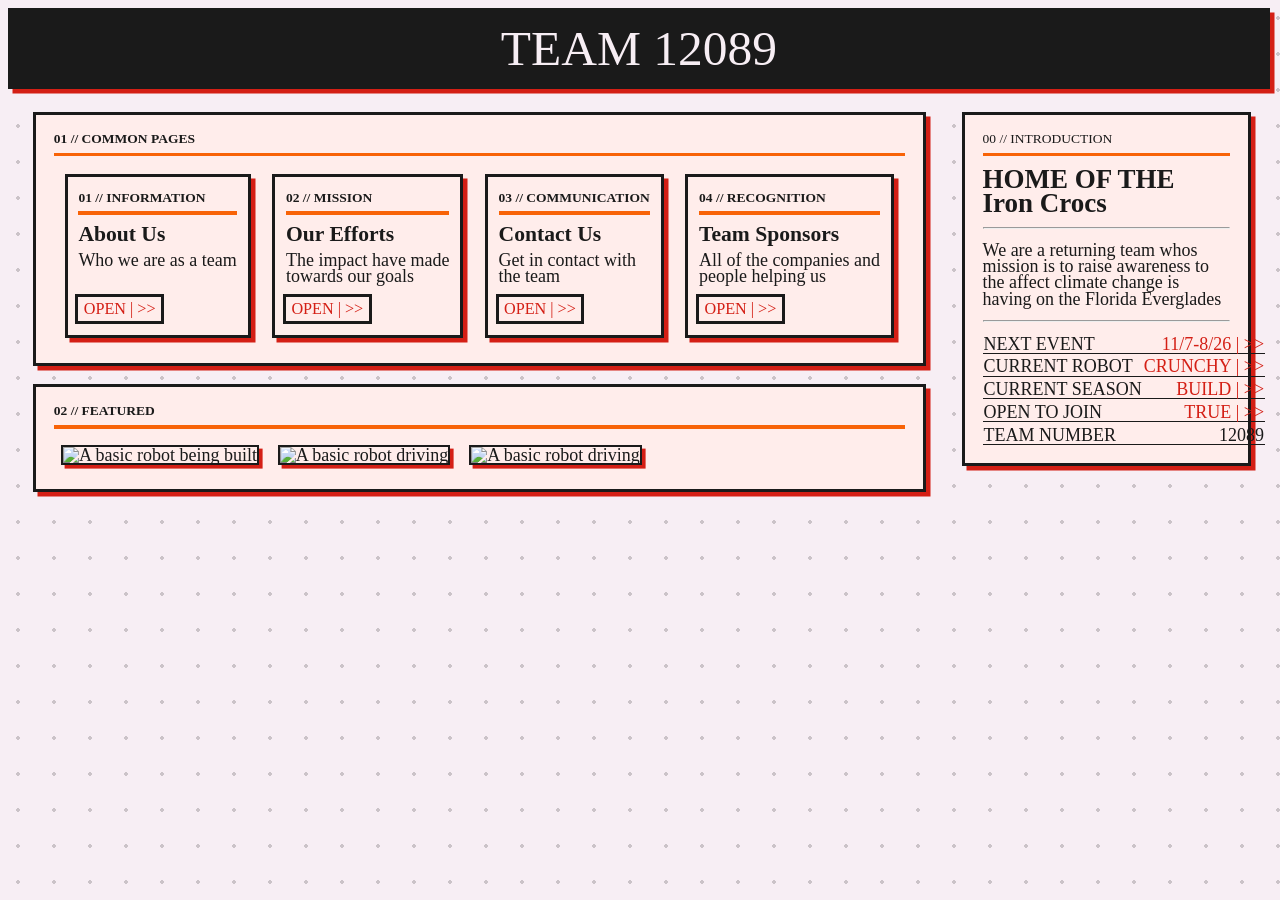
==== index.html @ 6e810260 "Update base href for GitHub Pages deployment" ====
<!DOCTYPE html>
<html lang="en">
    <head>
        <meta charset="UTF-8">
        <meta name="viewport" content="width=device-width, initial-scale=1.0">
        <base href="https://frc-team-12089-iron-crocodiles.github.io/team12089_website/" > <!--this sets the root to /team12089_website/ for file. Remove this once we get a nameserver-->
        <link rel="stylesheet" href="/assets/css/style.css" />

        <title>Iron Crocs</title>
        <link rel="icon" type="image/png" href="/assets/images/croc-icon.png">

        <style>

            @font-face {
            font-family: 'Body';
            src: url("/assets/fonts/body/Rajdhani-Medium.ttf") format("truetype");
            font-weight: 400;
            }

            @font-face {
            font-family: 'Body-Bold';
            src: url("/assets/fonts/body/Rajdhani-Bold.ttf") format("truetype");
            font-weight: 700;
            }

            @font-face {
            font-family: 'Heading';
            src: url("/assets/fonts/heading/Furore.otf") format("truetype");
            font-weight: 800;
            }


        </style>
    </head>

    <body>
        <header>
            <div class="header-left">
                <menu-icon color="var(--primary)"  secondary="var(--secondary)" size="2.5rem"></menu-icon>
            </div>

            <div class="header-center">
                <p>TEAM 12089</p>
            </div>


            <div class="header-right">
                <img src="/assets/images/site/croc-icon.png" alt=""/>
            </div>


        </header>

        <div class="content">
        <main>
        <article>
            <h2 class="number">01 // COMMON PAGES</h2>
            <hr class="color-hr">
            <div class="services">
                <div class="card">
                    <h2 class="number">01 // INFORMATION</h2>
                    <hr class="color-hr">

                    <h3 class="name">About Us</h3>
                    <p class="description">Who we are as a team</p>

                    <a href="/about" class="a-external">
                        OPEN | >>
                    </a>
                </div>

                <div class="card">
                    <h2 class="number">02 // MISSION</h2>
                    <hr class="color-hr">

                    <h3 class="name">Our Efforts</h3>
                    <p class="description">The impact have made <br>towards our goals</p>

                    <a href="/impact" class="a-external">
                        OPEN | >>
                    </a>
                </div>

                <div class="card">
                    <h2 class="number">03 // COMMUNICATION</h2>
                    <hr class="color-hr">

                    <h3 class="name">Contact Us</h3>
                    <p class="description">Get in contact with <br>the team</p>

                    <a href="/contact" class="a-external">
                        OPEN | >>
                    </a>
                </div>
                <div class="card">
                    <h2 class="number">04 // RECOGNITION </h2>
                    <hr class="color-hr">

                    <h3 class="name">Team Sponsors</h3>
                    <p class="description">All of the companies and <br>people helping us</p>

                    <a href="/sponsors" class="a-external">
                        OPEN | >>
                    </a>
                </div>
            </div>
        </article>
        <article>
            <h2 class="number">02 // FEATURED</h2>
            <hr class="color-hr">
            <img src="/assets/images/basicBotProgress.jpg" alt="A basic robot being built" style="height: 11rem;" /> <!--Using the the built in height only accepts pixels and does not scale properly-->
            <img src="/assets/images/basicBotFloor.jpg" alt="A basic robot driving" style="height: 11rem;" />
            <img src="/assets/images/teamWithShirtsTable.jpg" alt="A basic robot driving" style="height: 11rem;" />
        </article>
        </main>

        <aside>
        <article>
            <p class="number">00 // INTRODUCTION</p>
            <hr class="color-hr">

            <div id="about-main">
                <div id="about-text">
                    <h2>HOME OF THE<br>
                    <span style="font-family: Heading;">Iron Crocs</span></h2>

                    <hr>

                    <p>We are a returning team whos mission is to raise awareness to the affect climate change is having on the Florida Everglades</p>
                    <hr>
                </div>

                <table>
                <tr>
                    <td><p>NEXT EVENT</p></td>
                    <td id="about-nextDate" style="text-align: right;"><a href="/events">11/7-8/26 | >></a></td>
                </tr>
                <tr>
                    <td><p>CURRENT ROBOT</p></td>
                    <td id="about-currRobot" style="text-align: right;"><a href="/robots/crunchy">CRUNCHY | >></a></td>
                </tr>
                <tr>
                    <td><p>CURRENT SEASON</p></td>
                    <td id="about-season" style="text-align: right;"><a href="/season">BUILD | >> </a></td>
                </tr>
                <tr>
                    <td><p>OPEN TO JOIN</p></td>
                    <td id="about-openToJoin" style="text-align: right;"><a href="/join">TRUE | >></a></td>
                </tr>
                <tr>
                    <td><p>TEAM NUMBER</p></td>
                    <td id="about-teamNum" style="text-align: right;"><p>12089</p></td>
                </tr>
                </table>
            </div>
        </article>
        </aside>
        </div>

        <footer>

        </footer>

    </body>
    <script src="/assets/script.js"></script>
</html>
---- assets/css/style.css ----
:root {
    --dark: #1a1a1a;
    --light: #f7eef4;
    --primary: #d41f15; /*~PANTONE 2347 C*/
    --secondary: #f86307; /*~PANTONE 165 C*/
    --extra: #ffedeb; /*white shifted twards secondary*/
    --text: #1a1a1a;
    --text-light: #f7eef4;

    font-size: large;
}

header {
    display: flex;
    justify-content: space-between;

    align-items: center;
    background: var(--dark);
    height: 4.5rem;
    font-family: "Heading";
    font-size: 2.75rem;

    box-shadow: 0.25rem 0.25rem 0 var(--primary);
    margin-right: 0.13rem;
    margin-bottom: 0.25rem;
    color: var(--text-light);
    padding: 0 0.75rem;

}

.header-left, .header-right {
    flex: 1; /*  */
    display: flex;
    align-items: center;
    margin: 0.25rem;
}

.header-right {
    justify-content: flex-end; /* Pushes the logo to the far right */
}
.header-right > img{
    all: unset; /* Resets all inherited and non-inherited properties to their initial values */
    max-width: 4.5rem;
    max-height: 4.5rem;
}

.header-center {
    flex: 0; /* Only takes up as much space as the text needs */
    white-space: nowrap;
    text-align: center;

}

body{
    display: grid;

    /* New Space-Themed Background */
    background-color: var(--light);
    background-image: radial-gradient(color-mix(in srgb, var(--dark) 20%, transparent) 0.1rem, transparent 0.1rem);
    background-size: 2rem 2rem;
}

p{
    margin: 0.75rem 0;
}

table{
    border-collapse: collapse; /*Overlaps borders of <tr>*/
    padding: 0.25rem;
    max-width: 18rem;
    width: 100%;
    white-space: nowrap; /*does not let the table text wrap*/

    th, td {
        padding-top: 0.25rem;
        border: none;
        border-bottom: 0.06rem solid var(--dark)

    }

    p{
        margin: 0px;
    }
}

img{
    border: 0.13rem solid var(--dark);
    box-shadow: 0.2rem 0.2rem 0 var(--primary);
    margin: 0.3rem 0.4rem;
}

a {
    display: inline-block;

    font-family: "Body-bold";
    cursor: pointer;
    text-transform: uppercase;

    transition: all 0.1s ease;
}


a:link{
    color: var(--primary);
    text-decoration: none;

}
a:visited{
    color: var(--secondary);

}
a:hover{
    text-decoration: underline 0.13rem;

}
a:active{
    color: var(--secondary);
    font-weight: bold;

}

.a-external {
    align-self: flex-start;

    background: none;
    color: var(--primary);

    padding: 0.3rem 0.3rem 0.2rem;
    margin: 0.2rem 0;
    outline: 0.2rem solid var(--dark);/*Using border applies to the outside and counts for width, when srhinking border it shifts other elements too. Outline fixes this*/

    font-size: 0.9em;
}

.a-external:hover {
    background: var(--dark);
    outline: 0.06rem solid var(--primary);
}

.a-internal {
    background: var(--primary);
    color: var(--extra);

    padding: 0.4em;
    margin: 0.4rem 0;
    border: 0.13rem solid var(--dark);

    box-shadow: 0.13rem 0.13rem 0 var(--dark);
}

.a-internal:hover {
    background: var(--dark);
    border-color: var(--primary);
    box-shadow: 0 0 0 var(--primary);
    transform: translate(0.13rem, 0.13rem);
}

.a-back{
    max-width: 950px;
    width: max-content;

    background:var(--extra);
    color: var(--text);
    border: 0.2rem solid var(--dark);
    box-shadow: 0.25rem 0.25rem 0 var(--primary);

    margin: 1rem;
    margin-bottom: 0;
    padding: 0.7rem;
}

.a-back:hover{
    background:var(--dark);
    border-color: var(--secondary);
    box-shadow: 0px 0px 0 0px var(--primary);
    transform: translate(0.13rem, 0.13rem);
}

.name{
    font-family: "Body-bold";
    font-size: 1.2rem;
    margin: 0;
}
.description{
    margin: 0.4rem 0 0.7rem 0;
}


.content{
    display: grid;
    grid-template-columns: 1fr fit-content(950px) minmax(275px, 325px)  0.5fr;
    align-items: flex-start; /*center vertically*/
    width: 100%;
}

.color-hr{ /*removes original line, replaces with a 2px tall colored box*/
    height: 0.2rem;
    border-width:0;
    background-color:var(--secondary);
    margin: 0 0 0.6rem 0;
}

main{
    grid-column: 2;
}

aside{
    grid-column: 3;
    width: 100%;
    min-width: 275px;
    max-width: 325px;
    flex-shrink: 0;
    justify-self: start;
}



article{
    max-width: 950px;

    background:var(--extra);
    color: var(--text);
    border: 0.2rem solid var(--dark);
    box-shadow: 0.25rem 0.25rem 0 var(--primary);

    transition: all 0.1s ease;
    line-height: 0.9;
    font-family: "Body";

    margin: 1rem;
    padding: 1rem;

    h1, h2, h3, h4, h5, h6{
        margin: 0.6rem 0;
    }

    section{
        text-decoration: underline var(--secondary) 0.12em;
    }

    .number{
        font-family: "Heading";
        font-size: 0.75em;
        margin: 0;
        margin-bottom: 0.6em;
    }
}

.services{
    flex-grow: 1;
    justify-content: flex-start;
    display: flex;
    flex-wrap: wrap;
}

.card{
    display: flex;
    flex-direction: column;
    max-width: 350px;
    min-height: 5rem;

    background:var(--extra);
    color: var(--text);
    border: 0.2rem solid var(--dark);
    box-shadow: 0.25rem 0.25rem 0 var(--primary);
    transition: all 0.1s ease;

    font-family: "Body";

    margin: 0.4rem 0.6rem;
    padding: 0.6rem;

    a{
        text-decoration: none;
    }

    .number{
        margin: 0.2rem 0px 0.4rem 0px;
    }

    .a-internal {
        margin-top: auto;
    }

    .a-external {
        margin-top: auto;
    }

}

.card:hover{
    box-shadow: 0px 0px 0 0px var(--primary);
    transform: translate(0.13rem, 0.13rem);
}

@media (max-width: 1024px) {
    .content {
        grid-template-columns: 1fr;
    }
    main{
        grid-row: 2;
        grid-column: 1;
    }
    aside {
        grid-row: 1;
        grid-column: 1;
        width: 100%;
        max-width: 100%; /*max width of 950 from the other cards -margin*/
    }
    #about-main{
    display: flex;
    flex-direction: row;
    gap: 1.5rem;

    }

    #about-main > table { /*sets the table size and lets the other stuff do whatever*/
    flex: 0 1 max-content;
    width: max-content;
    }
}
/* Mobile Breakpoint for Phones */
@media (max-width: 768px) {
    :root {
        font-size: 65%;
    }
    article{
        font-size: 14px;
    }
}
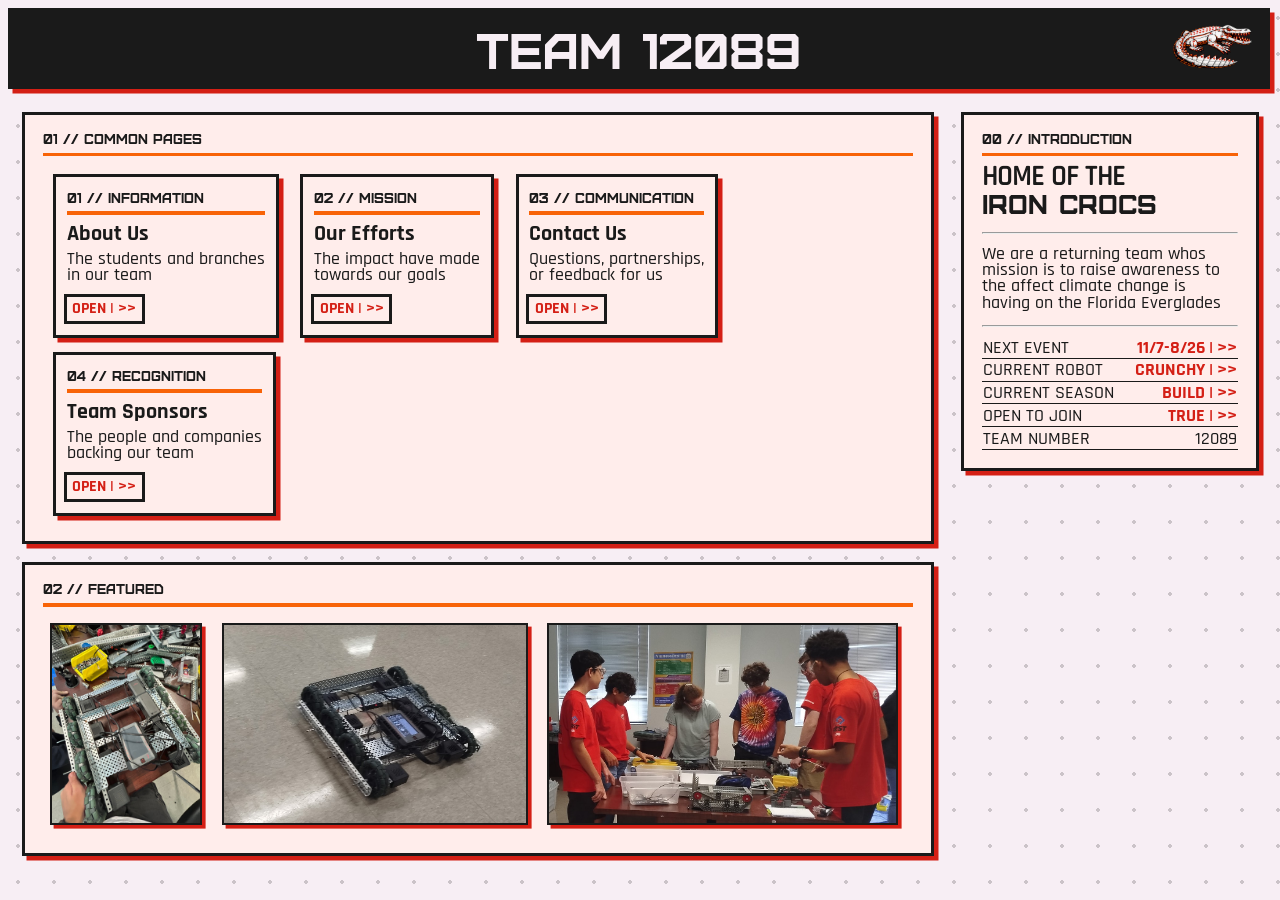
==== commit 05a9f9e7: "Added an about page & made adjustments for mobile" ====
--- a/index.html
+++ b/index.html
@@ -3,34 +3,16 @@
     <head>
         <meta charset="UTF-8">
         <meta name="viewport" content="width=device-width, initial-scale=1.0">
-        <base href="https://frc-team-12089-iron-crocodiles.github.io/team12089_website/" > <!--this sets the root to /team12089_website/ for file. Remove this once we get a nameserver-->
+        
+        <!--
+            <base href="/team12089_website" >
+        -->
+        <!--this sets the root to /team12089_website/ for file. Remove this once we get a nameserver-->
         <link rel="stylesheet" href="/assets/css/style.css" />
 
         <title>Iron Crocs</title>
         <link rel="icon" type="image/png" href="/assets/images/croc-icon.png">
 
-        <style>
-
-            @font-face {
-            font-family: 'Body';
-            src: url("/assets/fonts/body/Rajdhani-Medium.ttf") format("truetype");
-            font-weight: 400;
-            }
-
-            @font-face {
-            font-family: 'Body-Bold';
-            src: url("/assets/fonts/body/Rajdhani-Bold.ttf") format("truetype");
-            font-weight: 700;
-            }
-
-            @font-face {
-            font-family: 'Heading';
-            src: url("/assets/fonts/heading/Furore.otf") format("truetype");
-            font-weight: 800;
-            }
-
-
-        </style>
     </head>
 
     <body>
@@ -45,7 +27,7 @@
 
 
             <div class="header-right">
-                <img src="/assets/images/site/croc-icon.png" alt=""/>
+                <img src="/assets/images/croc-icon.png" alt="" class="header-logo"/>
             </div>
 
 
@@ -62,7 +44,7 @@
                     <hr class="color-hr">
 
                     <h3 class="name">About Us</h3>
-                    <p class="description">Who we are as a team</p>
+                    <p class="description">The students and branches <br>in our team</p>
 
                     <a href="/about" class="a-external">
                         OPEN | >>
@@ -86,7 +68,7 @@
                     <hr class="color-hr">
 
                     <h3 class="name">Contact Us</h3>
-                    <p class="description">Get in contact with <br>the team</p>
+                    <p class="description">Questions, partnerships, <br> or feedback for us</p>
 
                     <a href="/contact" class="a-external">
                         OPEN | >>
@@ -97,7 +79,7 @@
                     <hr class="color-hr">
 
                     <h3 class="name">Team Sponsors</h3>
-                    <p class="description">All of the companies and <br>people helping us</p>
+                    <p class="description">The people and companies<br>backing our team</p>
 
                     <a href="/sponsors" class="a-external">
                         OPEN | >>
--- a/assets/css/style.css
+++ b/assets/css/style.css
@@ -1,13 +1,41 @@
+/* Theme variables */
 :root {
     --dark: #1a1a1a;
     --light: #f7eef4;
-    --primary: #d41f15; /*~PANTONE 2347 C*/
-    --secondary: #f86307; /*~PANTONE 165 C*/
-    --extra: #ffedeb; /*white shifted twards secondary*/
+    --primary: #d41f15; /* Approx. PANTONE 2347 C */
+    --secondary: #f86307; /* Approx. PANTONE 165 C */
+    --extra: #ffedeb; /* White shifted toward the secondary color */
     --text: #1a1a1a;
     --text-light: #f7eef4;
 
     font-size: large;
+}
+
+
+@font-face {
+    font-family: 'Body';
+    src: url("/assets/fonts/body/Rajdhani-Medium.ttf") format("truetype");
+    font-weight: 400;
+}
+
+@font-face {
+    font-family: 'Body-Bold';
+    src: url("/assets/fonts/body/Rajdhani-Bold.ttf") format("truetype");
+    font-weight: 700;
+}
+
+@font-face {
+    font-family: 'Heading';
+    src: url("/assets/fonts/heading/Furore.otf") format("truetype");
+    font-weight: 800;
+}
+
+/* Page layout */
+body {
+    display: grid;
+    background-color: var(--light);
+    background-image: radial-gradient(color-mix(in srgb, var(--dark) 20%, transparent) 0.1rem, transparent 0.1rem);
+    background-size: 2rem 2rem;
 }
 
 header {
@@ -29,14 +57,14 @@
 }
 
 .header-left, .header-right {
-    flex: 1; /*  */
+    flex: 1;
     display: flex;
     align-items: center;
     margin: 0.25rem;
 }
 
 .header-right {
-    justify-content: flex-end; /* Pushes the logo to the far right */
+    justify-content: flex-end;
 }
 .header-right > img{
     all: unset; /* Resets all inherited and non-inherited properties to their initial values */
@@ -51,21 +79,119 @@
 
 }
 
-body{
+.content{
     display: grid;
-
-    /* New Space-Themed Background */
-    background-color: var(--light);
-    background-image: radial-gradient(color-mix(in srgb, var(--dark) 20%, transparent) 0.1rem, transparent 0.1rem);
-    background-size: 2rem 2rem;
-}
-
-p{
-    margin: 0.75rem 0;
-}
+    grid-template-columns: auto fit-content(950px) minmax(275px, 325px)  0.5fr;
+    align-items: flex-start; /*center vertically*/
+    width: 100%;
+}
+
+/* Content components */
+.color-hr { /* Colored replacement for a standard horizontal rule */
+    height: 0.2rem;
+    border-width:0;
+    background-color:var(--secondary);
+    margin: 0 0 0.6rem 0;
+}
+
+main{
+    grid-column: 2;
+}
+
+aside{
+    grid-column: auto;
+    width: 100%;
+    min-width: 275px;
+    max-width: 325px;
+    flex-shrink: 0;
+    justify-self: start;
+}
+
+
+
+article{
+    max-width: 950px;
+
+    background:var(--extra);
+    color: var(--text);
+    border: 0.2rem solid var(--dark);
+    box-shadow: 0.25rem 0.25rem 0 var(--primary);
+
+    transition: all 0.1s ease;
+    line-height: 0.9;
+    font-family: "Body";
+
+    margin: 1rem 0.75rem;
+    padding: 1rem;
+
+    h1, h2, h3, h4, h5, h6{
+        margin: 0.6rem 0;
+    }
+
+    section{
+        text-decoration: underline var(--secondary) 0.12em;
+    }
+
+    .number{
+        font-family: "Heading";
+        font-size: 0.75em;
+        margin: 0;
+        margin-bottom: 0.6em;
+    }
+}
+
+.services{
+    flex-grow: 1;
+    justify-content: flex-start;
+    display: flex;
+    flex-wrap: wrap;
+}
+
+.card{
+    display: flex;
+    flex-direction: column;
+    max-width: 350px;
+    min-height: 5rem;
+
+    background:var(--extra);
+    color: var(--text);
+    border: 0.2rem solid var(--dark);
+    box-shadow: 0.25rem 0.25rem 0 var(--primary);
+    transition: all 0.1s ease;
+
+    font-family: "Body";
+
+    margin: 0.4rem 0.6rem;
+    padding: 0.6rem;
+
+    a{
+        text-decoration: none;
+    }
+
+    .number{
+        margin: 0.2rem 0px 0.4rem 0px;
+    }
+
+    .a-internal {
+        margin-top: auto;
+    }
+
+    .a-external {
+        margin-top: auto;
+    }
+
+}
+
+.card:hover{
+    box-shadow: 0px 0px 0 0px var(--primary);
+    transform: translate(0.13rem, 0.13rem);
+}
+
+
+/* Base elements */
 
 table{
-    border-collapse: collapse; /*Overlaps borders of <tr>*/
+    border-collapse: collapse; /* Overlap adjacent table-cell borders */
     padding: 0.25rem;
     max-width: 18rem;
     width: 100%;
@@ -88,6 +214,27 @@
     box-shadow: 0.2rem 0.2rem 0 var(--primary);
     margin: 0.3rem 0.4rem;
 }
+
+
+
+
+/* Text and links */
+p{
+    margin: 0.75rem 0;
+}
+
+
+
+.name { /* Name of a card or section */
+    font-family: "Body-bold";
+    font-size: 1.2rem;
+    margin: 0;
+}
+.description{
+    margin: 0.4rem 0 0.7rem 0;
+}
+
+
 
 a {
     display: inline-block;
@@ -176,126 +323,42 @@
     transform: translate(0.13rem, 0.13rem);
 }
 
-.name{
-    font-family: "Body-bold";
-    font-size: 1.2rem;
-    margin: 0;
-}
-.description{
-    margin: 0.4rem 0 0.7rem 0;
-}
-
-
-.content{
-    display: grid;
-    grid-template-columns: 1fr fit-content(950px) minmax(275px, 325px)  0.5fr;
-    align-items: flex-start; /*center vertically*/
-    width: 100%;
-}
-
-.color-hr{ /*removes original line, replaces with a 2px tall colored box*/
-    height: 0.2rem;
-    border-width:0;
-    background-color:var(--secondary);
-    margin: 0 0 0.6rem 0;
-}
-
-main{
+
+/*for pages where you dont want or need an aside but want a back button*/
+.content.noaside {
+    grid-template-columns: minmax(min-content, 1fr) minmax(0, 950px) minmax(0, 1fr);
+}
+
+.noaside > main {
     grid-column: 2;
 }
 
-aside{
-    grid-column: 3;
-    width: 100%;
-    min-width: 275px;
-    max-width: 325px;
-    flex-shrink: 0;
+.noaside > .a-back {
+    grid-column: 1;
+    grid-row: 1;
     justify-self: start;
 }
 
-
-
-article{
-    max-width: 950px;
-
-    background:var(--extra);
-    color: var(--text);
-    border: 0.2rem solid var(--dark);
-    box-shadow: 0.25rem 0.25rem 0 var(--primary);
-
-    transition: all 0.1s ease;
-    line-height: 0.9;
-    font-family: "Body";
-
-    margin: 1rem;
-    padding: 1rem;
-
-    h1, h2, h3, h4, h5, h6{
-        margin: 0.6rem 0;
-    }
-
-    section{
-        text-decoration: underline var(--secondary) 0.12em;
-    }
-
-    .number{
-        font-family: "Heading";
-        font-size: 0.75em;
-        margin: 0;
-        margin-bottom: 0.6em;
-    }
-}
-
-.services{
-    flex-grow: 1;
-    justify-content: flex-start;
-    display: flex;
-    flex-wrap: wrap;
-}
-
-.card{
-    display: flex;
-    flex-direction: column;
-    max-width: 350px;
-    min-height: 5rem;
-
-    background:var(--extra);
-    color: var(--text);
-    border: 0.2rem solid var(--dark);
-    box-shadow: 0.25rem 0.25rem 0 var(--primary);
-    transition: all 0.1s ease;
-
-    font-family: "Body";
-
-    margin: 0.4rem 0.6rem;
-    padding: 0.6rem;
-
-    a{
-        text-decoration: none;
-    }
-
-    .number{
-        margin: 0.2rem 0px 0.4rem 0px;
-    }
-
-    .a-internal {
-        margin-top: auto;
-    }
-
-    .a-external {
-        margin-top: auto;
-    }
-
-}
-
-.card:hover{
-    box-shadow: 0px 0px 0 0px var(--primary);
-    transform: translate(0.13rem, 0.13rem);
-}
+/*media queries to work on tablets and mobile*/
 
 @media (max-width: 1024px) {
     .content {
         grid-template-columns: 1fr;
+        grid-template-rows: auto 1fr;
+    }
+
+    .content.noaside {
+        grid-template-columns: minmax(0, 1fr);
+    }
+
+    .content.noaside > .a-back {
+        grid-column: 1;
+        grid-row: 1;
+    }
+
+    .content.noaside > main {
+        grid-column: 1;
+        grid-row: 2;
     }
     main{
         grid-row: 2;
@@ -319,7 +382,6 @@
     width: max-content;
     }
 }
-/* Mobile Breakpoint for Phones */
 @media (max-width: 768px) {
     :root {
         font-size: 65%;
@@ -327,4 +389,7 @@
     article{
         font-size: 14px;
     }
-}
+    table{
+        font-size: 12px;
+    }
+}
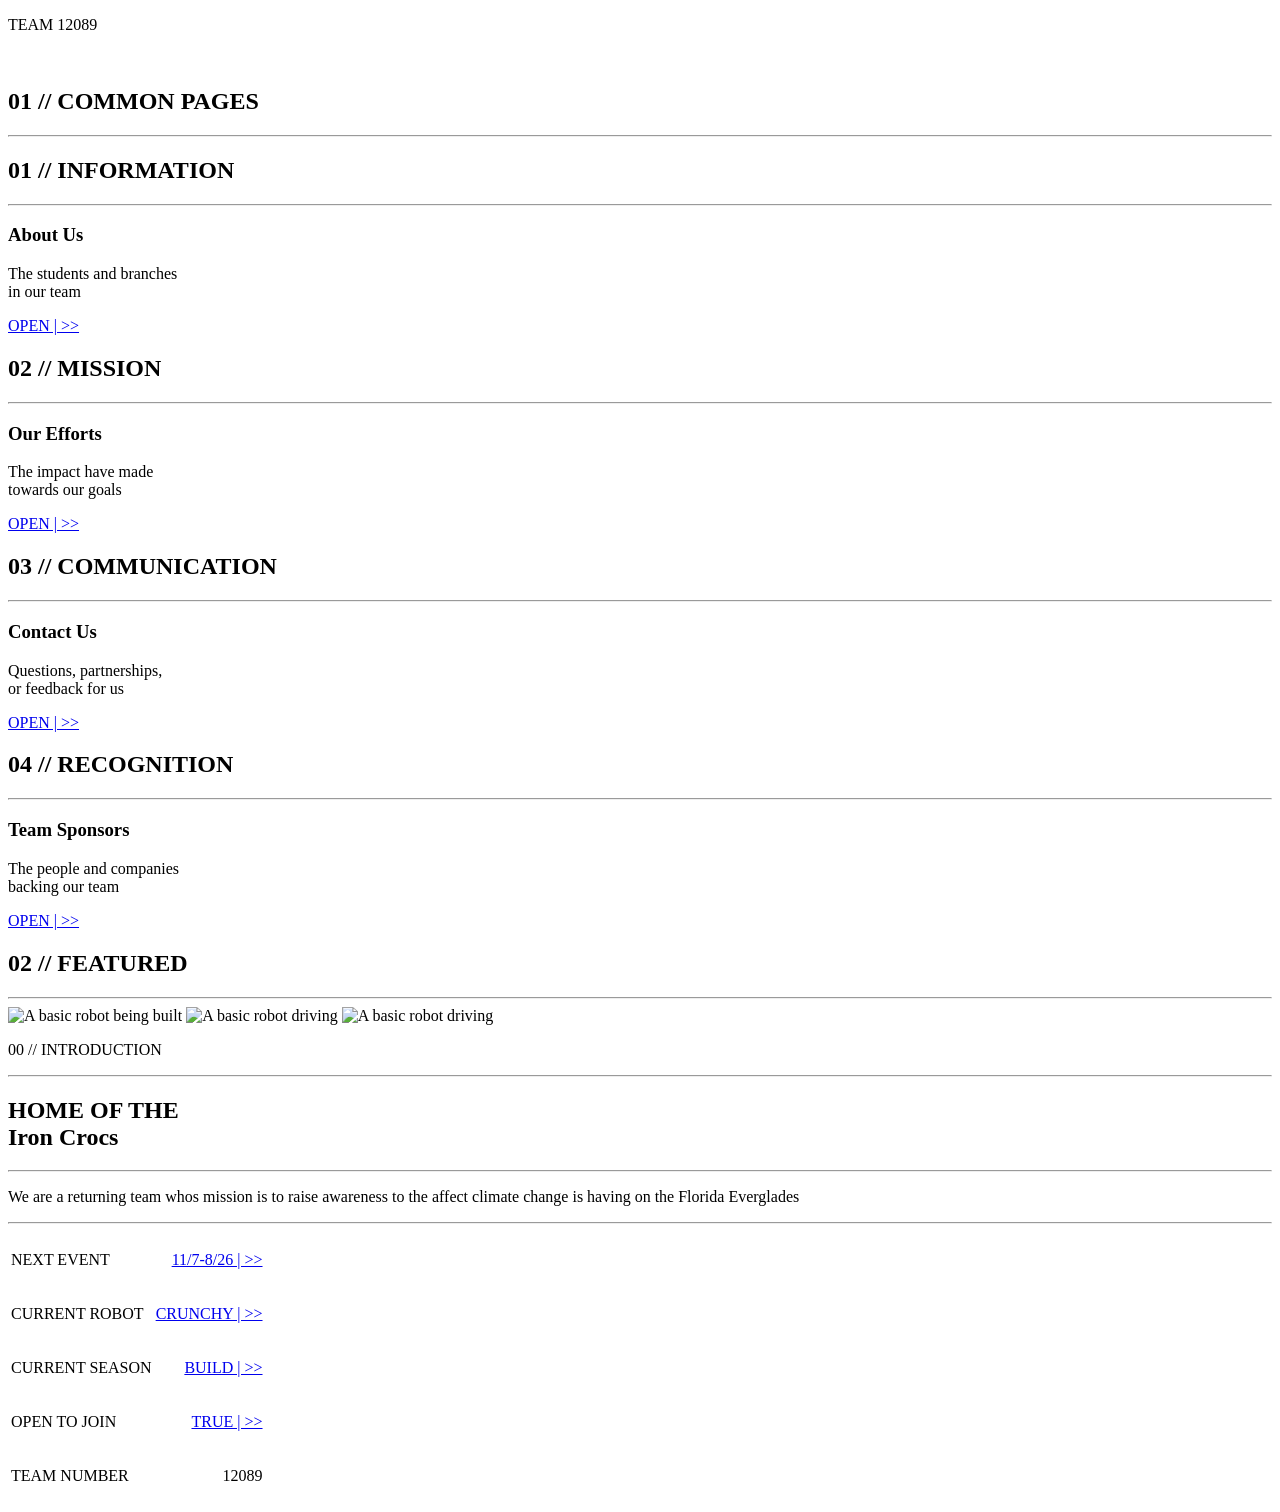
==== commit bd61d346: "Remove leading slashes from asset paths in index.html" ====
--- a/index.html
+++ b/index.html
@@ -4,14 +4,13 @@
         <meta charset="UTF-8">
         <meta name="viewport" content="width=device-width, initial-scale=1.0">
         
-        <!--
-            <base href="/team12089_website" >
-        -->
+        <base href="/team12089_website/" >
         <!--this sets the root to /team12089_website/ for file. Remove this once we get a nameserver-->
-        <link rel="stylesheet" href="/assets/css/style.css" />
+        
+        <link rel="stylesheet" href="assets/css/style.css" />
 
         <title>Iron Crocs</title>
-        <link rel="icon" type="image/png" href="/assets/images/croc-icon.png">
+        <link rel="icon" type="image/png" href="assets/images/croc-icon.png">
 
     </head>
 
@@ -27,7 +26,7 @@
 
 
             <div class="header-right">
-                <img src="/assets/images/croc-icon.png" alt="" class="header-logo"/>
+                <img src="assets/images/croc-icon.png" alt="" class="header-logo"/>
             </div>
 
 
@@ -58,7 +57,7 @@
                     <h3 class="name">Our Efforts</h3>
                     <p class="description">The impact have made <br>towards our goals</p>
 
-                    <a href="/impact" class="a-external">
+                    <a href="impact" class="a-external">
                         OPEN | >>
                     </a>
                 </div>
@@ -70,7 +69,7 @@
                     <h3 class="name">Contact Us</h3>
                     <p class="description">Questions, partnerships, <br> or feedback for us</p>
 
-                    <a href="/contact" class="a-external">
+                    <a href="contact" class="a-external">
                         OPEN | >>
                     </a>
                 </div>
@@ -81,7 +80,7 @@
                     <h3 class="name">Team Sponsors</h3>
                     <p class="description">The people and companies<br>backing our team</p>
 
-                    <a href="/sponsors" class="a-external">
+                    <a href="sponsors" class="a-external">
                         OPEN | >>
                     </a>
                 </div>
@@ -90,9 +89,9 @@
         <article>
             <h2 class="number">02 // FEATURED</h2>
             <hr class="color-hr">
-            <img src="/assets/images/basicBotProgress.jpg" alt="A basic robot being built" style="height: 11rem;" /> <!--Using the the built in height only accepts pixels and does not scale properly-->
-            <img src="/assets/images/basicBotFloor.jpg" alt="A basic robot driving" style="height: 11rem;" />
-            <img src="/assets/images/teamWithShirtsTable.jpg" alt="A basic robot driving" style="height: 11rem;" />
+            <img src="assets/images/basicBotProgress.jpg" alt="A basic robot being built" style="height: 11rem;" /> <!--Using the the built in height only accepts pixels and does not scale properly-->
+            <img src="assets/images/basicBotFloor.jpg" alt="A basic robot driving" style="height: 11rem;" />
+            <img src="assets/images/teamWithShirtsTable.jpg" alt="A basic robot driving" style="height: 11rem;" />
         </article>
         </main>
 
@@ -115,19 +114,19 @@
                 <table>
                 <tr>
                     <td><p>NEXT EVENT</p></td>
-                    <td id="about-nextDate" style="text-align: right;"><a href="/events">11/7-8/26 | >></a></td>
+                    <td id="about-nextDate" style="text-align: right;"><a href="events">11/7-8/26 | >></a></td>
                 </tr>
                 <tr>
                     <td><p>CURRENT ROBOT</p></td>
-                    <td id="about-currRobot" style="text-align: right;"><a href="/robots/crunchy">CRUNCHY | >></a></td>
+                    <td id="about-currRobot" style="text-align: right;"><a href="robots/crunchy">CRUNCHY | >></a></td>
                 </tr>
                 <tr>
                     <td><p>CURRENT SEASON</p></td>
-                    <td id="about-season" style="text-align: right;"><a href="/season">BUILD | >> </a></td>
+                    <td id="about-season" style="text-align: right;"><a href="season">BUILD | >> </a></td>
                 </tr>
                 <tr>
                     <td><p>OPEN TO JOIN</p></td>
-                    <td id="about-openToJoin" style="text-align: right;"><a href="/join">TRUE | >></a></td>
+                    <td id="about-openToJoin" style="text-align: right;"><a href="join">TRUE | >></a></td>
                 </tr>
                 <tr>
                     <td><p>TEAM NUMBER</p></td>
@@ -144,5 +143,5 @@
         </footer>
 
     </body>
-    <script src="/assets/script.js"></script>
+    <script src="assets/script.js"></script>
 </html>
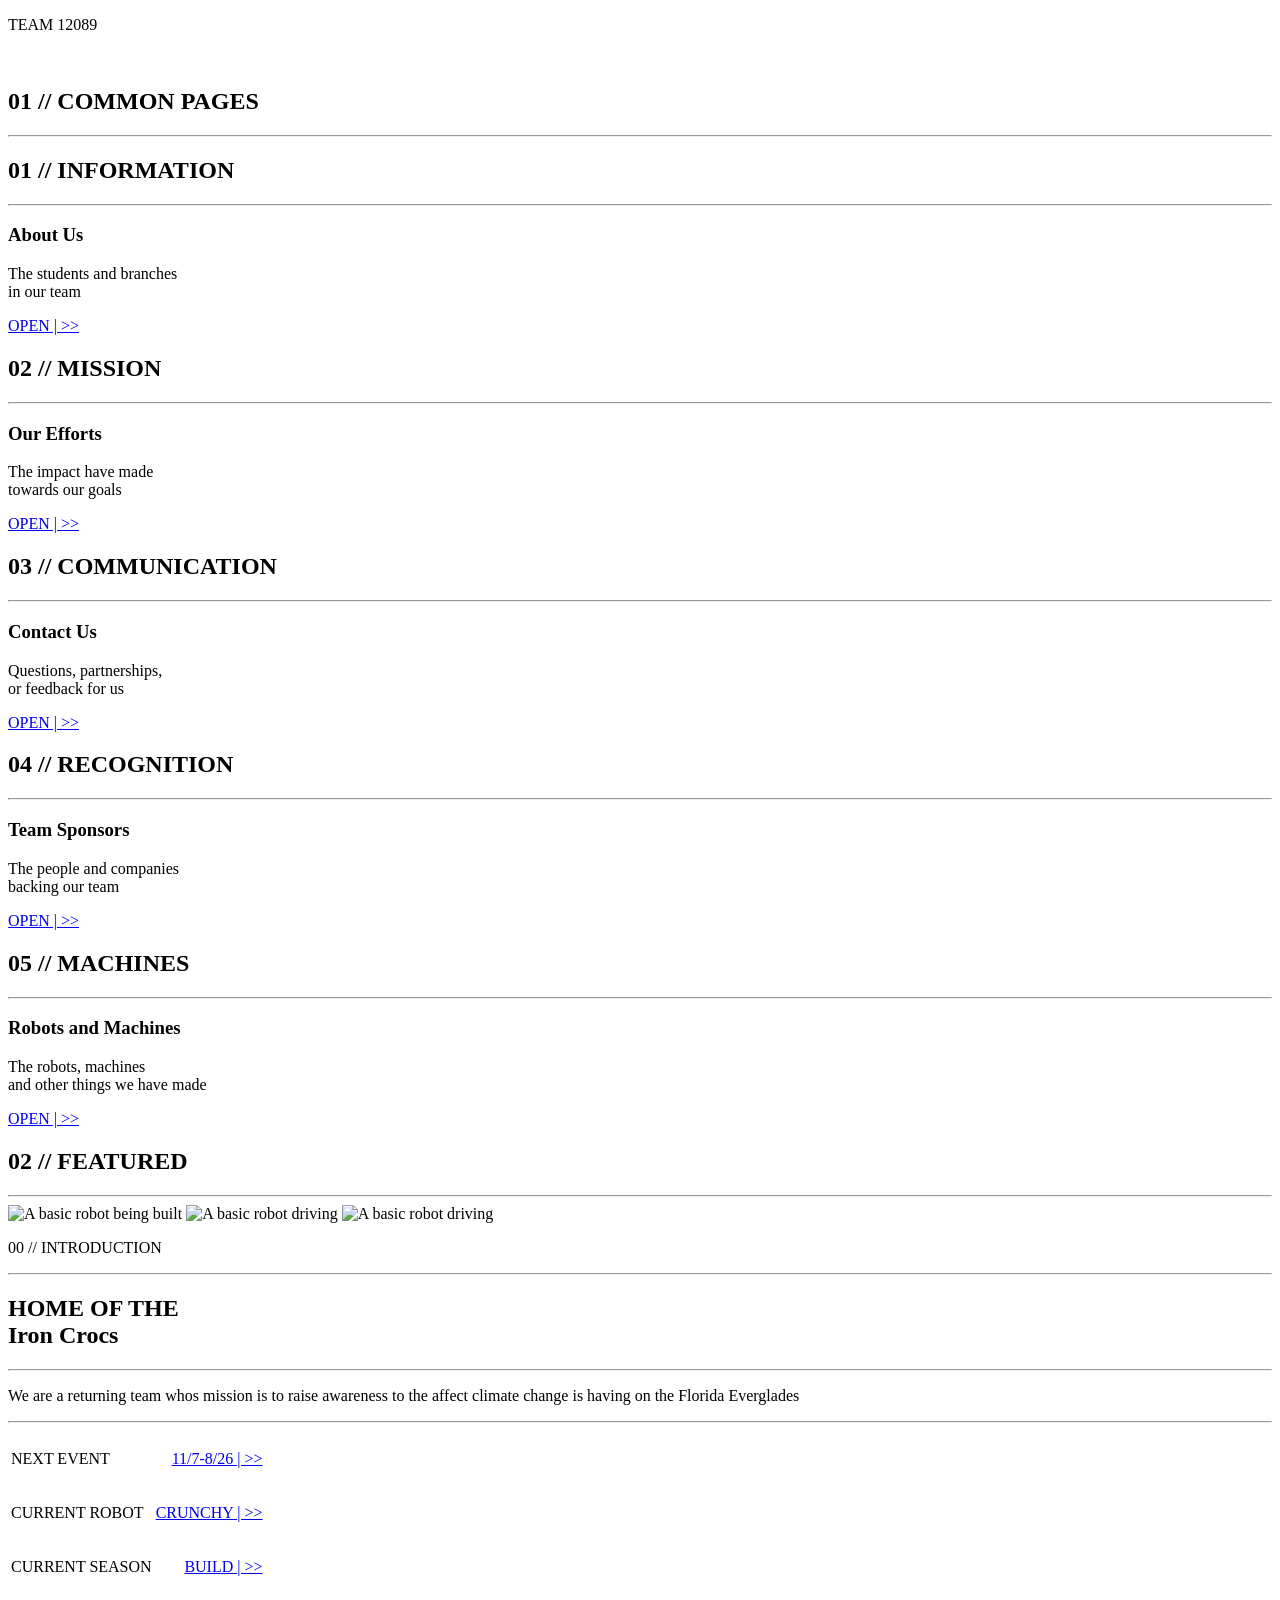
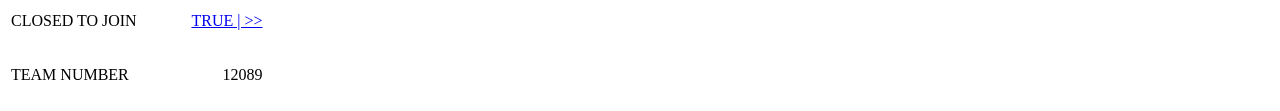
==== commit 58c0dc5b: "Update index.html Added a robots card" ====
--- a/index.html
+++ b/index.html
@@ -45,7 +45,7 @@
                     <h3 class="name">About Us</h3>
                     <p class="description">The students and branches <br>in our team</p>
 
-                    <a href="/about" class="a-external">
+                    <a href="about" class="a-external">
                         OPEN | >>
                     </a>
                 </div>
@@ -84,6 +84,17 @@
                         OPEN | >>
                     </a>
                 </div>
+                 <div class="card">
+                    <h2 class="number">05 // MACHINES </h2>
+                    <hr class="color-hr">
+
+                    <h3 class="name">Robots and Machines</h3>
+                    <p class="description">The robots, machines <br> and other things we have made</p>
+
+                    <a href="machines" class="a-external">
+                        OPEN | >>
+                    </a>
+                </div>
             </div>
         </article>
         <article>
@@ -118,15 +129,15 @@
                 </tr>
                 <tr>
                     <td><p>CURRENT ROBOT</p></td>
-                    <td id="about-currRobot" style="text-align: right;"><a href="robots/crunchy">CRUNCHY | >></a></td>
+                    <td id="about-currRobot" style="text-align: right;"><a href="machines/crunchy">CRUNCHY | >></a></td>
                 </tr>
                 <tr>
                     <td><p>CURRENT SEASON</p></td>
                     <td id="about-season" style="text-align: right;"><a href="season">BUILD | >> </a></td>
                 </tr>
                 <tr>
-                    <td><p>OPEN TO JOIN</p></td>
-                    <td id="about-openToJoin" style="text-align: right;"><a href="join">TRUE | >></a></td>
+                    <td><p>CLOSED TO JOIN</p></td>
+                    <td id="about-openToJoin" style="text-align: right;"><a href="about">TRUE | >></a></td>
                 </tr>
                 <tr>
                     <td><p>TEAM NUMBER</p></td>
--- a/assets/css/style.css
+++ b/assets/css/style.css
@@ -14,19 +14,19 @@
 
 @font-face {
     font-family: 'Body';
-    src: url("/assets/fonts/body/Rajdhani-Medium.ttf") format("truetype");
+    src: url("/team12089_website/assets/fonts/body/Rajdhani-Medium.ttf") format("truetype");
     font-weight: 400;
 }
 
 @font-face {
     font-family: 'Body-Bold';
-    src: url("/assets/fonts/body/Rajdhani-Bold.ttf") format("truetype");
+    src: url("/team12089_website/assets/fonts/body/Rajdhani-Bold.ttf") format("truetype");
     font-weight: 700;
 }
 
 @font-face {
     font-family: 'Heading';
-    src: url("/assets/fonts/heading/Furore.otf") format("truetype");
+    src: url("/team12089_website/assets/fonts/heading/Furore.otf") format("truetype");
     font-weight: 800;
 }
 
@@ -215,8 +215,9 @@
     margin: 0.3rem 0.4rem;
 }
 
-
-
+li{
+    margin-left: 1.5em;
+}
 
 /* Text and links */
 p{
